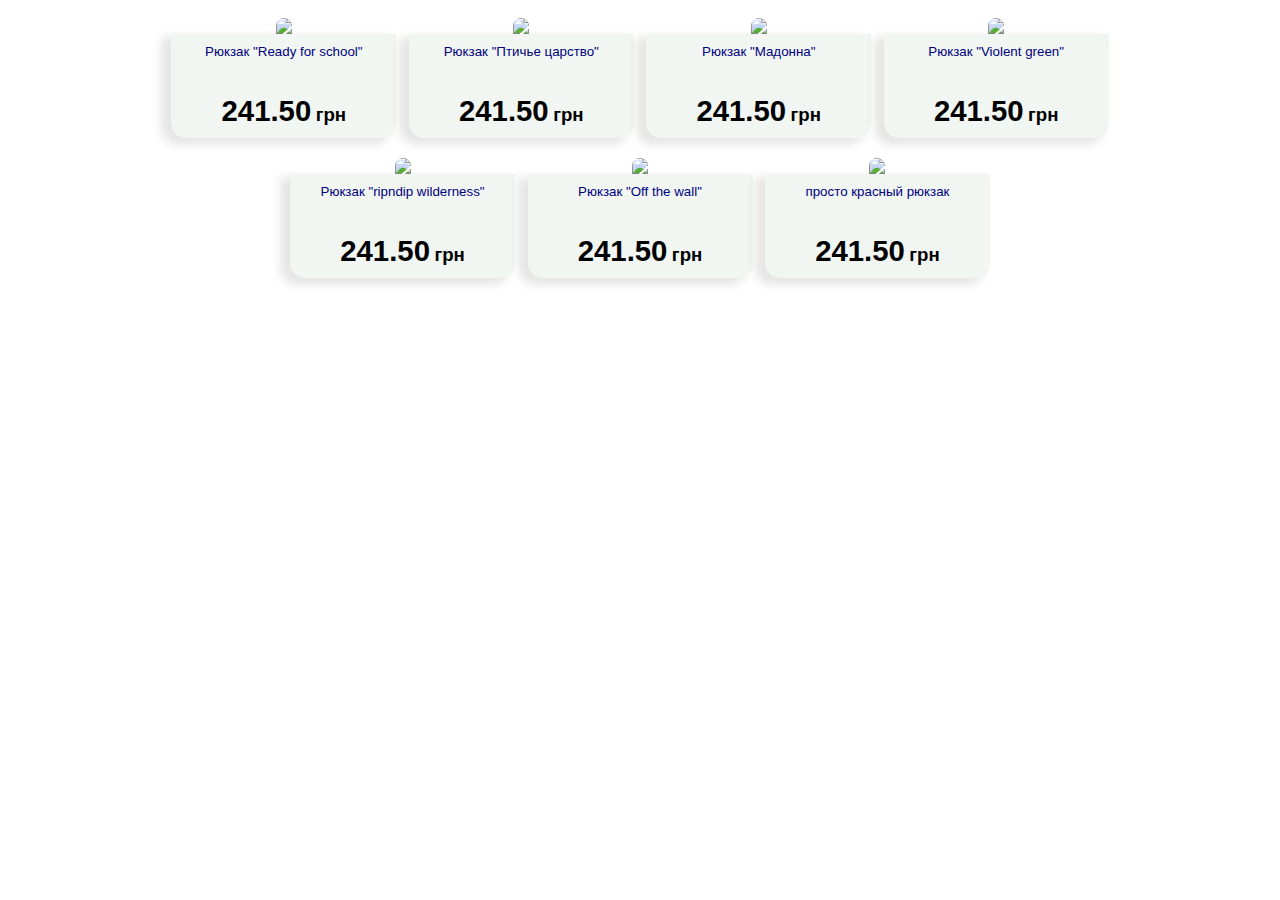
==== index.html @ b65bf9b8 "border-radius" ====
<!DOCTYPE htnm>
<html>
<head>
<meta charset="utf-8">
<title>Рюкзаки</title>
<link rel="stylesheet" href="style.css">
</head>

<body>
<div id="container">
	<div class="item">
		<img class="none" src="images/36.png">
		<div class="footer">
			<span class="name">Рюкзак "Ready for school"</span>
			<span class="price">241.50</span>
			<span class="currency">грн</span>
		</div>
	</div>
	<div class="item">
		<img class="bag" src="images/38.png">
		<div class="footer">
			<span class="name">Рюкзак "Птичье царство"</span>
			<span class="price">241.50</span>
			<span class="currency">грн</span>
			</div>
		</div>
	<div class="item">
		<img class="none" src="images/40.png">
		<div class="footer">
			<span class="name">Рюкзак "Мадонна"</span>
			<span class="price">241.50</span>
			<span class="currency">грн</span>
		</div>
	</div>
	<div class="item">
		<img class="none" src="images/42.png">
		<div class="footer">
			<span class="name">Рюкзак "Violent green"</span>
			<span class="price">241.50</span>
			<span class="currency">грн</span>
		</div>
	</div >
	<div class="item">
		<img class="none" src="images/44.png">
		<div class="footer">
			<span class="name">Рюкзак "ripndip wilderness"</span>
			<span class="price">241.50</span>
			<span class="currency">грн</span>
		</div>
	</div>
	<div class="item">
		<img class="none" src="images/46.png">
		<div class="footer">
			<span class="name">Рюкзак "Off the wall"</span>
			<span class="price">241.50</span>
			<span class="currency">грн</span>
		</div>
	</div>
	<div class="item">
		<img class="none" src="images/48.png">
		<div class="footer">
			<span class="name">просто красный рюкзак</span>
			<span class="price">241.50</span>
			<span class="currency">грн</span>
		</div>
	</div>
	</div>
</div>


</body>
</html>
---- style.css ----
body {
	font-family:arial;
	/*background: url('images/background.png');*/
	}
#container{
  width: 960px;
  margin: 0 auto;
  text-align: center;
}
#container .item{
  display: inline-block;
	margin: 10px 4px;
}
#container .item img{
vertical-align:bottom;
border: 0px solid black;
border-bottom: 0;
border-radius: 15px 15px 0 0;
}
#container .footer{
background: #f1f6f2;
padding: 10px;
border: 0px solid black;
border-top: 0px solid black;
border-radius: 0 0 15px 15px;
box-shadow:-8px 5px 10px 2px rgba(0,0,0, 0.1);
}
#container .name{
font-size: 10pt;
height: 50px;
display: block;
color: 	#000080;
width: 205px; /* Ширина блока */
overflow: hidden; /* Обрезаем все, что не помещается в область */
line-height: 1.20; /*Межстрочный интервал*/
white-space: nowrap; /* Запрещаем перенос строк */
text-overflow: ellipsis; /* многоточие */
}
#container .price{
  font-size: 22pt;
  font-weight:bold;
}
#container .currency{
  font-size: 14pt;
  font-weight:bold;
}
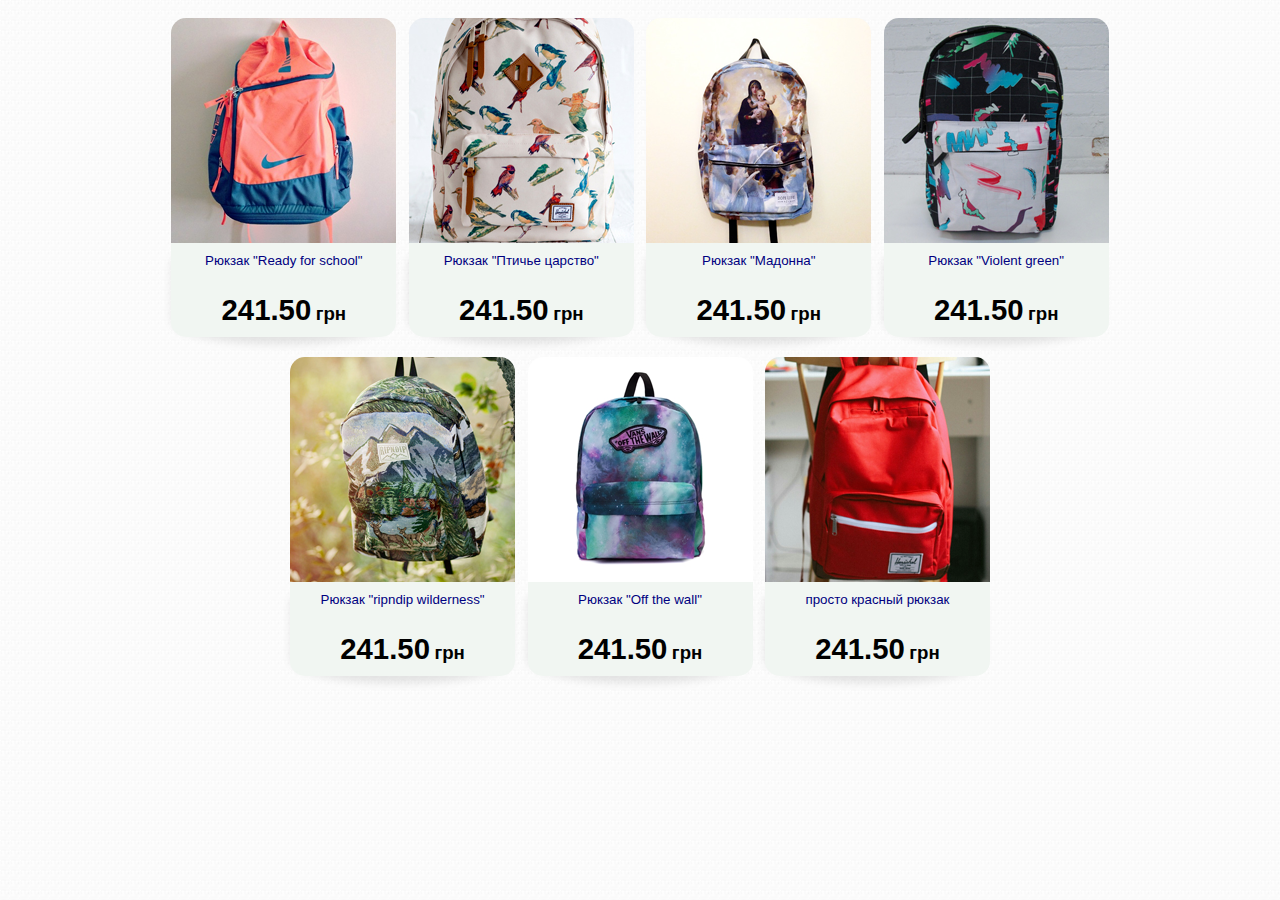
==== commit 9974e0c2: "fix item-inner markup" ====
--- a/index.html
+++ b/index.html
@@ -9,61 +9,75 @@
 <body>
 <div id="container">
 	<div class="item">
-		<img class="none" src="images/36.png">
-		<div class="footer">
-			<span class="name">Рюкзак "Ready for school"</span>
-			<span class="price">241.50</span>
-			<span class="currency">грн</span>
+		<div class=item-inner>
+			<img class="none" src="images/36.png">
+			<div class="footer">
+					<span class="name">Рюкзак "Ready for school"</span>
+					<span class="price">241.50</span>
+					<span class="currency">грн</span>
+			</div>
 		</div>
 	</div>
 	<div class="item">
-		<img class="bag" src="images/38.png">
-		<div class="footer">
-			<span class="name">Рюкзак "Птичье царство"</span>
-			<span class="price">241.50</span>
-			<span class="currency">грн</span>
-			</div>
+		<div class=item-inner>
+			<img class="bag" src="images/38.png">
+			<div class="footer">
+					<span class="name">Рюкзак "Птичье царство"</span>
+					<span class="price">241.50</span>
+					<span class="currency">грн</span>
+				</div>
+				</div>
 		</div>
 	<div class="item">
+		<div class=item-inner>
 		<img class="none" src="images/40.png">
-		<div class="footer">
-			<span class="name">Рюкзак "Мадонна"</span>
-			<span class="price">241.50</span>
-			<span class="currency">грн</span>
+			<div class="footer">
+				<span class="name">Рюкзак "Мадонна"</span>
+				<span class="price">241.50</span>
+				<span class="currency">грн</span>
+			</div>
 		</div>
 	</div>
 	<div class="item">
-		<img class="none" src="images/42.png">
-		<div class="footer">
-			<span class="name">Рюкзак "Violent green"</span>
-			<span class="price">241.50</span>
-			<span class="currency">грн</span>
-		</div>
-	</div >
-	<div class="item">
-		<img class="none" src="images/44.png">
-		<div class="footer">
-			<span class="name">Рюкзак "ripndip wilderness"</span>
-			<span class="price">241.50</span>
-			<span class="currency">грн</span>
+		<div class=item-inner>
+			<img class="none" src="images/42.png">
+			<div class="footer">
+					<span class="name">Рюкзак "Violent green"</span>
+					<span class="price">241.50</span>
+					<span class="currency">грн</span>
+			</div>
 		</div>
 	</div>
 	<div class="item">
-		<img class="none" src="images/46.png">
-		<div class="footer">
-			<span class="name">Рюкзак "Off the wall"</span>
-			<span class="price">241.50</span>
-			<span class="currency">грн</span>
+		<div class=item-inner>
+			<img class="none" src="images/44.png">
+			<div class="footer">
+				<span class="name">Рюкзак "ripndip wilderness"</span>
+				<span class="price">241.50</span>
+				<span class="currency">грн</span>
+				<span class="Example"></span>
+			</div>
 		</div>
 	</div>
 	<div class="item">
-		<img class="none" src="images/48.png">
-		<div class="footer">
-			<span class="name">просто красный рюкзак</span>
-			<span class="price">241.50</span>
-			<span class="currency">грн</span>
+		<div class=item-inner>
+			<img class="none" src="images/46.png">
+			<div class="footer">
+				<span class="name">Рюкзак "Off the wall"</span>
+				<span class="price">241.50</span>
+				<span class="currency">грн</span>
+			</div>
 		</div>
 	</div>
+	<div class="item">
+		<div class=item-inner>
+			<img class="none" src="images/48.png">
+			<div class="footer">
+				<span class="name">просто красный рюкзак</span>
+				<span class="price">241.50</span>
+				<span class="currency">грн</span>
+			</div>
+		</div>
 	</div>
 </div>
 
--- a/style.css
+++ b/style.css
@@ -1,46 +1,66 @@
 body {
 	font-family:arial;
-	/*background: url('images/background.png');*/
+	background: url('images/background.png');
 	}
 #container{
   width: 960px;
   margin: 0 auto;
   text-align: center;
 }
-#container .item{
+.item{
   display: inline-block;
 	margin: 10px 4px;
+	position: relative;
 }
-#container .item img{
+.item::after {
+	content: "";
+	position:absolute;
+	left: 50%;
+	bottom:0;
+	margin-left: -110px;
+	width: 215px;
+	height:100px;
+  background: #e0e0e0;
+	border: solid 0px #fff;
+	border-radius:25em/5em;
+	box-shadow: 0px 5px 10px 2px rgba(0,0,0, 0.1);
+ 	z-index: 1;
+}
+.item-inner {
+position: relative;
+z-index: 2;
+}
+.item img{
 vertical-align:bottom;
 border: 0px solid black;
 border-bottom: 0;
 border-radius: 15px 15px 0 0;
 }
-#container .footer{
+.footer{
 background: #f1f6f2;
 padding: 10px;
 border: 0px solid black;
 border-top: 0px solid black;
 border-radius: 0 0 15px 15px;
-box-shadow:-8px 5px 10px 2px rgba(0,0,0, 0.1);
+position: relative;
+/*z-index: 2;*/
 }
-#container .name{
+.name{
 font-size: 10pt;
-height: 50px;
+height: 40px;
 display: block;
 color: 	#000080;
-width: 205px; /* Ширина блока */
+width: 205px; /* Ширина */
 overflow: hidden; /* Обрезаем все, что не помещается в область */
 line-height: 1.20; /*Межстрочный интервал*/
 white-space: nowrap; /* Запрещаем перенос строк */
 text-overflow: ellipsis; /* многоточие */
 }
-#container .price{
+.price{
   font-size: 22pt;
   font-weight:bold;
 }
-#container .currency{
+.currency{
   font-size: 14pt;
   font-weight:bold;
 }
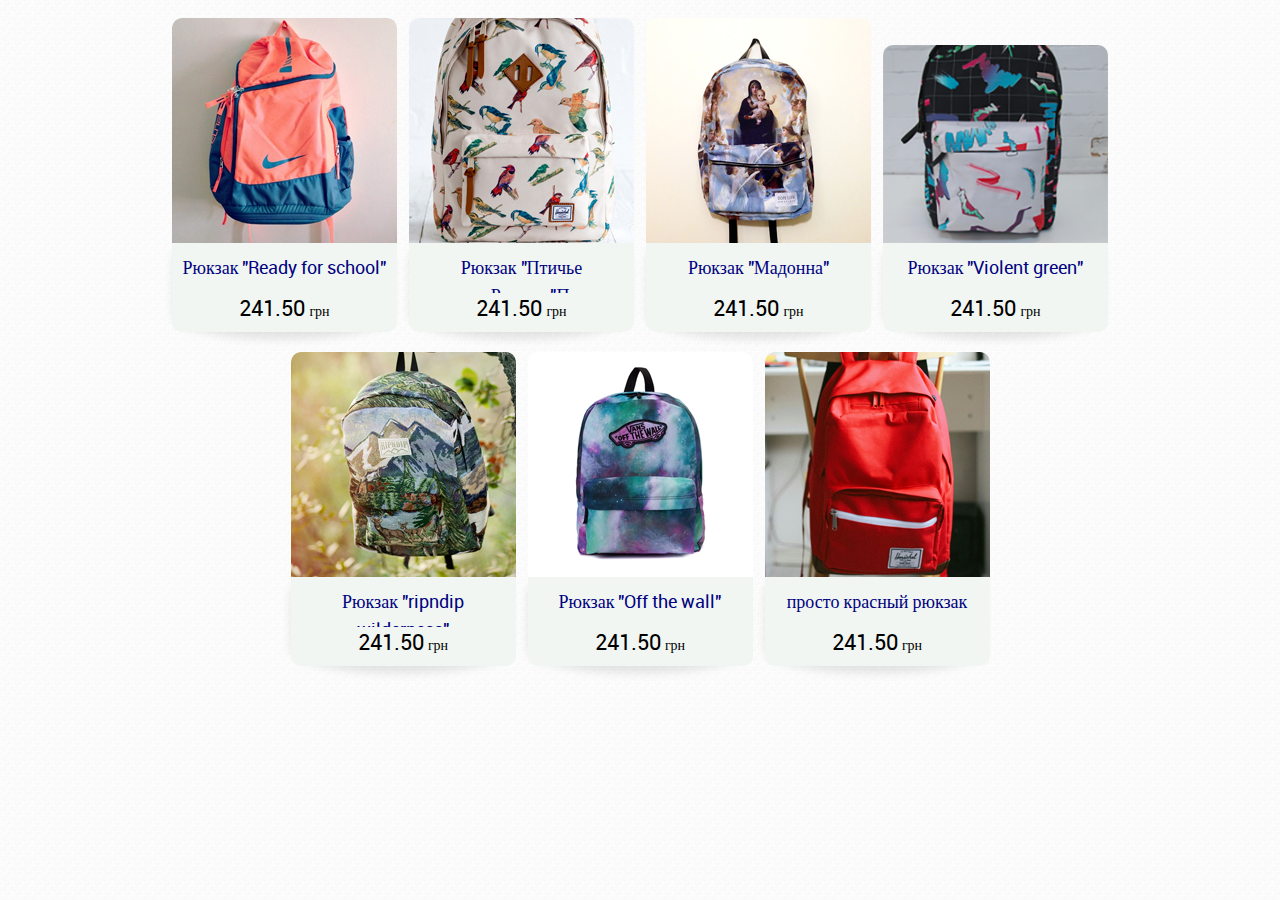
==== commit 74b9a4c4: "fixed images" ====
--- a/index.html
+++ b/index.html
@@ -3,9 +3,10 @@
 <head>
 <meta charset="utf-8">
 <title>Рюкзаки</title>
+<link rel="stylesheet" href="fonts/roboto-web/stylesheet.css">
+<link rel="stylesheet" href="fonts/pfagorasanspro-web/stylesheet.css">
 <link rel="stylesheet" href="style.css">
 </head>
-
 <body>
 <div id="container">
 	<div class="item">
@@ -22,7 +23,7 @@
 		<div class=item-inner>
 			<img class="bag" src="images/38.png">
 			<div class="footer">
-					<span class="name">Рюкзак "Птичье царство"</span>
+					<span class="name">Рюкзак "Птичье царствоРюкзак "Птичье царствоРюкзак "Птичье царствоРюкзак "Птичье царствоРюкзак "Птичье царство"</span>
 					<span class="price">241.50</span>
 					<span class="currency">грн</span>
 				</div>
@@ -40,7 +41,7 @@
 	</div>
 	<div class="item">
 		<div class=item-inner>
-			<img class="none" src="images/42.png">
+			<img class="none" src="images/01.png">
 			<div class="footer">
 					<span class="name">Рюкзак "Violent green"</span>
 					<span class="price">241.50</span>
@@ -58,7 +59,8 @@
 				<span class="Example"></span>
 			</div>
 		</div>
-	</div>
+
+</div>
 	<div class="item">
 		<div class=item-inner>
 			<img class="none" src="images/46.png">
@@ -80,7 +82,5 @@
 		</div>
 	</div>
 </div>
-
-
 </body>
 </html>
--- a/fonts/roboto-web/stylesheet.css
+++ b/fonts/roboto-web/stylesheet.css
@@ -0,0 +1,16 @@
+/* Generated by Font Squirrel (https://www.fontsquirrel.com) on April 7, 2016 */
+
+
+
+@font-face {
+    font-family: 'robotoregular';
+    src: url('roboto-webfont.eot');
+    src: url('roboto-webfont.eot?#iefix') format('embedded-opentype'),
+         url('roboto-webfont.woff2') format('woff2'),
+         url('roboto-webfont.woff') format('woff'),
+         url('roboto-webfont.ttf') format('truetype'),
+         url('roboto-webfont.svg#robotoregular') format('svg');
+    font-weight: normal;
+    font-style: normal;
+
+}--- a/fonts/pfagorasanspro-web/stylesheet.css
+++ b/fonts/pfagorasanspro-web/stylesheet.css
@@ -0,0 +1,16 @@
+/* Generated by Font Squirrel (https://www.fontsquirrel.com) on April 7, 2016 */
+
+
+
+@font-face {
+    font-family: 'pf_agora_sans_problack';
+    src: url('pfagorasanspro-black-webfont.eot');
+    src: url('pfagorasanspro-black-webfont.eot?#iefix') format('embedded-opentype'),
+         url('pfagorasanspro-black-webfont.woff2') format('woff2'),
+         url('pfagorasanspro-black-webfont.woff') format('woff'),
+         url('pfagorasanspro-black-webfont.ttf') format('truetype'),
+         url('pfagorasanspro-black-webfont.svg#pf_agora_sans_problack') format('svg');
+    font-weight: normal;
+    font-style: normal;
+
+}--- a/style.css
+++ b/style.css
@@ -1,14 +1,16 @@
-body {
-	font-family:arial;
+	body {
 	background: url('images/background.png');
-	}
+	font-family: 'robotoregular';
+}
 #container{
   width: 960px;
   margin: 0 auto;
   text-align: center;
 }
 .item{
-  display: inline-block;
+	width: 225px;
+	display: inline-block;
+	/*height: 445px;*/
 	margin: 10px 4px;
 	position: relative;
 }
@@ -26,41 +28,42 @@
 	box-shadow: 0px 5px 10px 2px rgba(0,0,0, 0.1);
  	z-index: 1;
 }
-.item-inner {
-position: relative;
-z-index: 2;
+	.item-inner {
+		position: relative;
+		z-index: 2;
 }
 .item img{
-vertical-align:bottom;
-border: 0px solid black;
-border-bottom: 0;
-border-radius: 15px 15px 0 0;
+	width: 100%;
+	vertical-align:bottom;
+	border: 0px solid black;
+	border-bottom: 0;
+	border-radius: 10px 10px 0 0;
 }
 .footer{
-background: #f1f6f2;
-padding: 10px;
-border: 0px solid black;
-border-top: 0px solid black;
-border-radius: 0 0 15px 15px;
-position: relative;
-/*z-index: 2;*/
+	background: #f1f6f2;
+	padding: 10px;
+	border: 0px solid black;
+	border-top: 0px solid black;
+	border-radius: 0 0 10px 10px;
+	position: relative;
 }
 .name{
-font-size: 10pt;
-height: 40px;
-display: block;
-color: 	#000080;
-width: 205px; /* Ширина */
-overflow: hidden; /* Обрезаем все, что не помещается в область */
-line-height: 1.20; /*Межстрочный интервал*/
-white-space: nowrap; /* Запрещаем перенос строк */
-text-overflow: ellipsis; /* многоточие */
+	/*font-family: 'robotoregular';*/
+	font-size: 18px;
+	height: 40px;
+	display: block;
+	color: 	#000080;
+	width: 205px; /* Ширина */
+	overflow: hidden; /* Обрезаем все, что не помещается в область */
+	line-height: 21pt; /*Межстрочный интервал*/
+	/*white-space: nowrap;/* /* Запрещаем перенос строк */
+	text-overflow: ellipsis; /* многоточие */
 }
 .price{
-  font-size: 22pt;
-  font-weight:bold;
+	/*font-family: 'pf_agora_sans_problack';*/
+	font-size: 22px;
 }
 .currency{
-  font-size: 14pt;
-  font-weight:bold;
+	/*font-family: 'pf_agora_sans_problack';*/
+	font-size: 14px;
 }
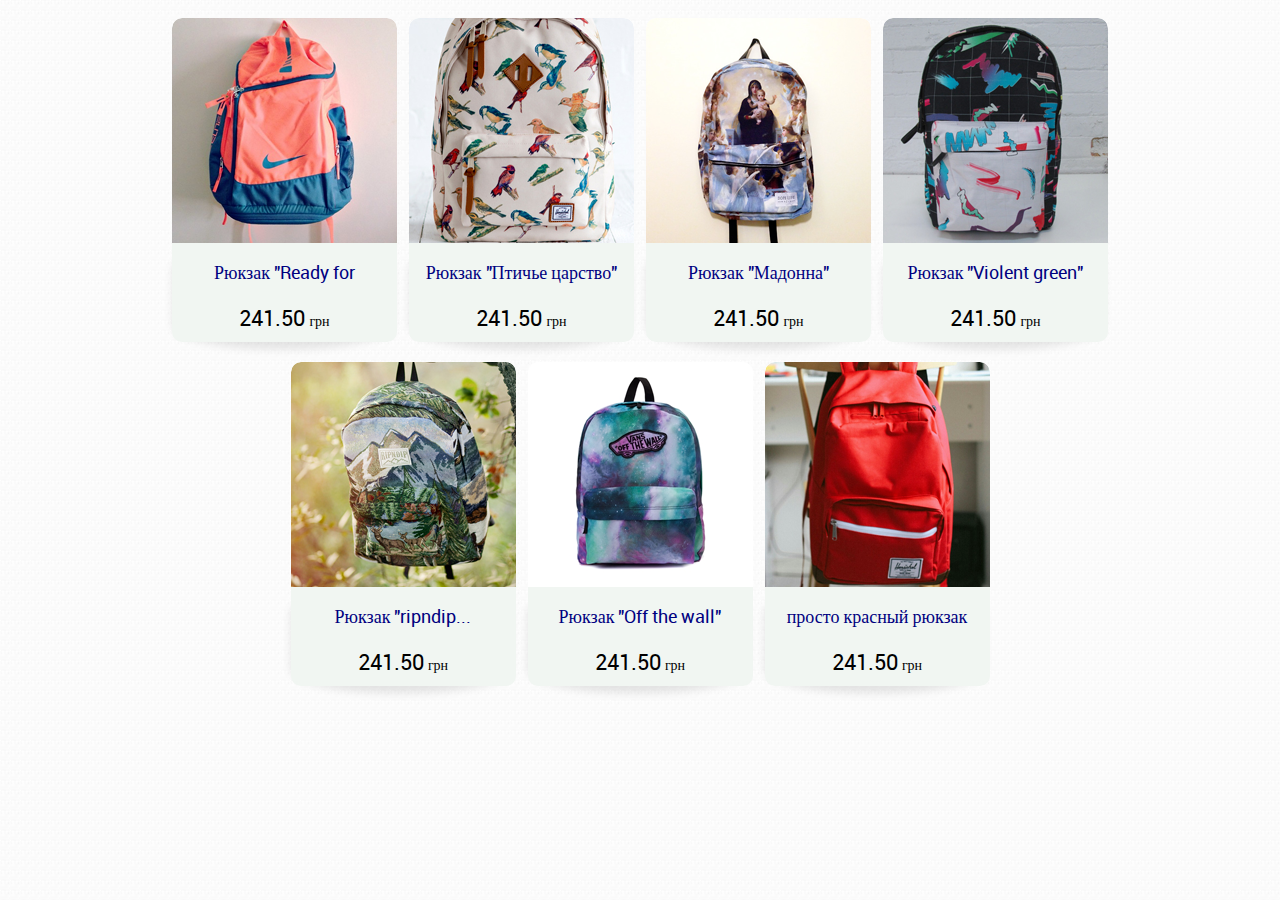
==== commit 9628efac: "add js Liberty and fixed bug for imaje box" ====
--- a/index.html
+++ b/index.html
@@ -4,77 +4,93 @@
 <meta charset="utf-8">
 <title>Рюкзаки</title>
 <link rel="stylesheet" href="fonts/roboto-web/stylesheet.css">
-<link rel="stylesheet" href="fonts/pfagorasanspro-web/stylesheet.css">
+<!--<link rel="stylesheet" href="fonts/pfagorasanspro-web/stylesheet.css">-->
 <link rel="stylesheet" href="style.css">
+<script src="https://code.jquery.com/jquery-1.11.3.min.js"></script>
+<script src="scripts/jquery.dotdotdot.min.js"></script>
+<script src="scripts/main.js"></script>
 </head>
 <body>
 <div id="container">
 	<div class="item">
 		<div class=item-inner>
-			<img class="none" src="images/36.png">
-			<div class="footer">
-					<span class="name">Рюкзак "Ready for school"</span>
+			<div class="image-box">
+				<img src="images/36.png">
+			</div>
+				<div class="footer">
+					<span class="name">Рюкзак "Ready for school впвпавпавапыавыаыаыаывапвпваппппппппппппппппппппппппппппп"</span>
 					<span class="price">241.50</span>
 					<span class="currency">грн</span>
-			</div>
+				</div>
 		</div>
 	</div>
 	<div class="item">
 		<div class=item-inner>
+			<div class="image-box">
 			<img class="bag" src="images/38.png">
-			<div class="footer">
-					<span class="name">Рюкзак "Птичье царствоРюкзак "Птичье царствоРюкзак "Птичье царствоРюкзак "Птичье царствоРюкзак "Птичье царство"</span>
+			</div>
+				<div class="footer">
+					<span class="name">Рюкзак "Птичье царство"</span>
 					<span class="price">241.50</span>
 					<span class="currency">грн</span>
 				</div>
-				</div>
-		</div>
-	<div class="item">
-		<div class=item-inner>
-		<img class="none" src="images/40.png">
-			<div class="footer">
-				<span class="name">Рюкзак "Мадонна"</span>
-				<span class="price">241.50</span>
-				<span class="currency">грн</span>
-			</div>
 		</div>
 	</div>
 	<div class="item">
 		<div class=item-inner>
-			<img class="none" src="images/01.png">
-			<div class="footer">
-					<span class="name">Рюкзак "Violent green"</span>
+			<div class="image-box">
+			<img src="images/40.png">
+			</div>
+				<div class="footer">
+					<span class="name">Рюкзак "Мадонна"</span>
 					<span class="price">241.50</span>
 					<span class="currency">грн</span>
-			</div>
+				</div>
 		</div>
 	</div>
 	<div class="item">
 		<div class=item-inner>
-			<img class="none" src="images/44.png">
-			<div class="footer">
-				<span class="name">Рюкзак "ripndip wilderness"</span>
-				<span class="price">241.50</span>
-				<span class="currency">грн</span>
-				<span class="Example"></span>
+			<div class="image-box">
+			<img src="images/42.png">
 			</div>
-		</div>
-
-</div>
-	<div class="item">
-		<div class=item-inner>
-			<img class="none" src="images/46.png">
-			<div class="footer">
-				<span class="name">Рюкзак "Off the wall"</span>
-				<span class="price">241.50</span>
-				<span class="currency">грн</span>
-			</div>
+				<div class="footer">
+					<span class="name">Рюкзак "Violent green"</span>
+					<span class="price">241.50</span>
+					<span class="currency">грн</span>
+				</div>
 		</div>
 	</div>
 	<div class="item">
 		<div class=item-inner>
-			<img class="none" src="images/48.png">
-			<div class="footer">
+			<div class="image-box">
+			<img src="images/44.png">
+			</div>
+				<div class="footer">
+					<span class="name">Рюкзак "ripndip wilderness"</span>
+					<span class="price">241.50</span>
+					<span class="currency">грн</span>
+					<span class="Example"></span>
+				</div>
+		</div>
+	</div>
+	<div class="item">
+		<div class=item-inner>
+			<div class="image-box">
+			<img src="images/46.png">
+			</div>
+				<div class="footer">
+					<span class="name">Рюкзак "Off the wall"</span>
+					<span class="price">241.50</span>
+					<span class="currency">грн</span>
+				</div>
+		</div>
+	</div>
+	<div class="item">
+		<div class=item-inner>
+			<div class="image-box">
+			<img src="images/48.png">
+			</div>
+				<div class="footer">
 				<span class="name">просто красный рюкзак</span>
 				<span class="price">241.50</span>
 				<span class="currency">грн</span>
--- a/style.css
+++ b/style.css
@@ -10,9 +10,16 @@
 .item{
 	width: 225px;
 	display: inline-block;
+	vertical-align: top;
 	/*height: 445px;*/
 	margin: 10px 4px;
 	position: relative;
+}
+.image-box{
+	height: 225px;
+	overflow: hidden;
+	border-radius: 10px 10px 0 0;
+	background-color: #fff;
 }
 .item::after {
 	content: "";
@@ -33,7 +40,7 @@
 		z-index: 2;
 }
 .item img{
-	width: 100%;
+	/*width: 100%;*/
 	vertical-align:bottom;
 	border: 0px solid black;
 	border-bottom: 0;
@@ -48,16 +55,14 @@
 	position: relative;
 }
 .name{
+	height: 50px;
+	display: block;
+	width: 205px; /* Ширина */
+	overflow: hidden; /* Обрезаем все, что не помещается в область */
 	/*font-family: 'robotoregular';*/
 	font-size: 18px;
-	height: 40px;
-	display: block;
-	color: 	#000080;
-	width: 205px; /* Ширина */
-	overflow: hidden; /* Обрезаем все, что не помещается в область */
-	line-height: 21pt; /*Межстрочный интервал*/
-	/*white-space: nowrap;/* /* Запрещаем перенос строк */
-	text-overflow: ellipsis; /* многоточие */
+	line-height: 2.2; /*Межстрочный интервал*/
+	color: #000080;
 }
 .price{
 	/*font-family: 'pf_agora_sans_problack';*/
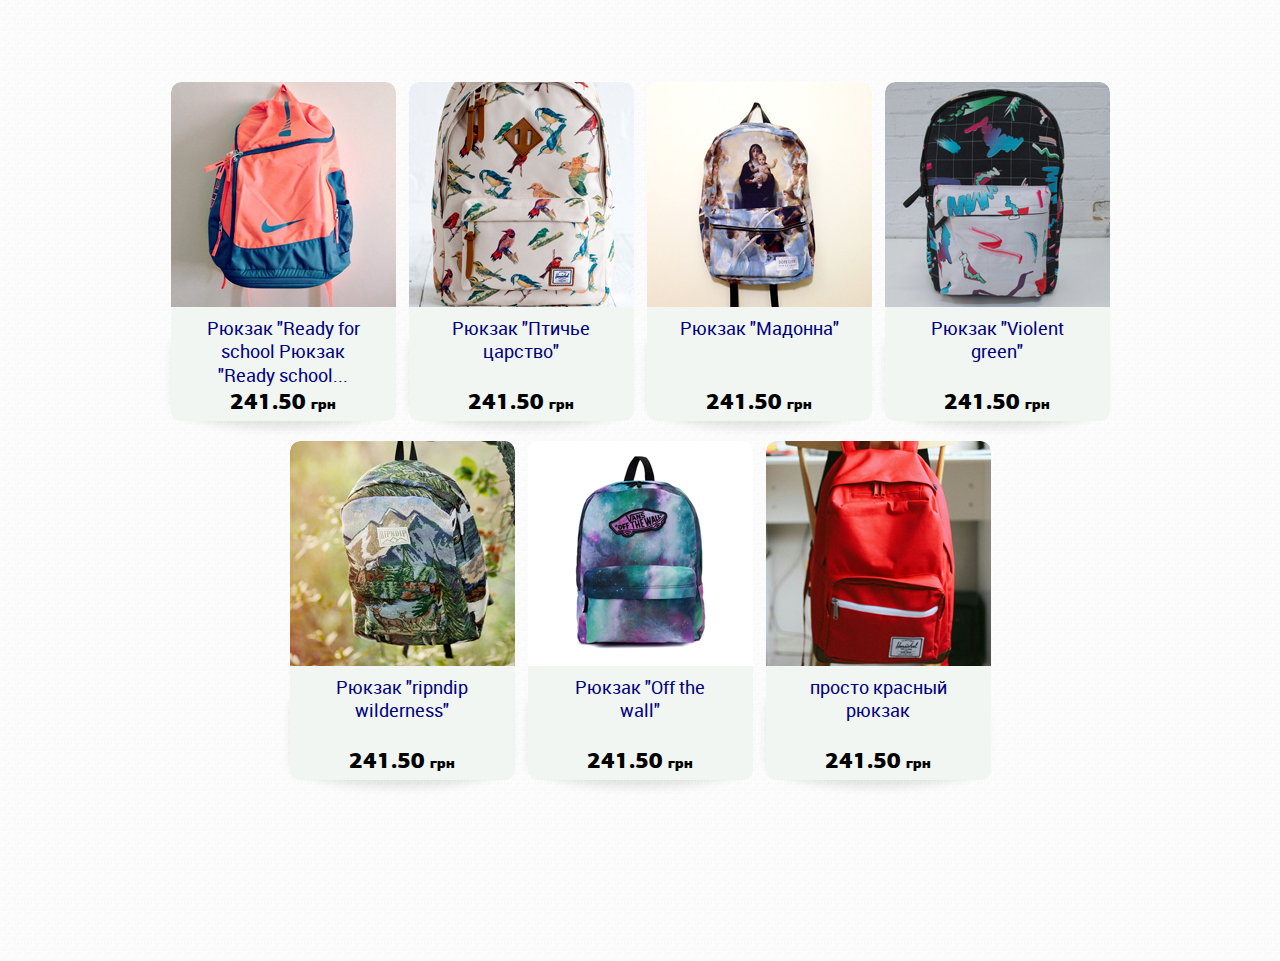
==== commit 9a3bbdbd: "fixed fonts" ====
--- a/index.html
+++ b/index.html
@@ -3,8 +3,8 @@
 <head>
 <meta charset="utf-8">
 <title>Рюкзаки</title>
-<link rel="stylesheet" href="fonts/roboto-web/stylesheet.css">
-<!--<link rel="stylesheet" href="fonts/pfagorasanspro-web/stylesheet.css">-->
+<link rel="stylesheet" href="fonts/Roboto-Regular/stylesheet.css">
+<link rel="stylesheet" href="fonts/pfagorasanspro-black/stylesheet.css">
 <link rel="stylesheet" href="style.css">
 <script src="https://code.jquery.com/jquery-1.11.3.min.js"></script>
 <script src="scripts/jquery.dotdotdot.min.js"></script>
@@ -18,7 +18,7 @@
 				<img src="images/36.png">
 			</div>
 				<div class="footer">
-					<span class="name">Рюкзак "Ready for school впвпавпавапыавыаыаыаывапвпваппппппппппппппппппппппппппппп"</span>
+					<span class="name">Рюкзак "Ready for school Рюкзак "Ready  school Рюкзак " for school school school ol Рюкзак "Ready  school Рюкза</span>
 					<span class="price">241.50</span>
 					<span class="currency">грн</span>
 				</div>
--- a/fonts/Roboto-Regular/stylesheet.css
+++ b/fonts/Roboto-Regular/stylesheet.css
@@ -0,0 +1,19 @@
+/* Generated by Font Squirrel (https://www.fontsquirrel.com) on April 9, 2016 */
+
+
+
+@font-face {
+    font-family: 'robotoregular';
+    src: url('roboto-regular-webfont.eot');
+    }
+
+@font-face {
+    font-family: 'robotoregular';
+    src: url([data-uri]) format('woff2'),
+         url([data-uri]) format('woff'),
+         url('roboto-regular-webfont.ttf') format('truetype'),
+         url('roboto-regular-webfont.svg#robotoregular') format('svg');
+    font-weight: normal;
+    font-style: normal;
+
+}--- a/fonts/pfagorasanspro-black/stylesheet.css
+++ b/fonts/pfagorasanspro-black/stylesheet.css
@@ -0,0 +1,19 @@
+/* Generated by Font Squirrel (https://www.fontsquirrel.com) on April 9, 2016 */
+
+
+
+@font-face {
+    font-family: 'pf_agora_sans_problack';
+    src: url('pfagorasanspro-black-webfont.eot');
+    }
+
+@font-face {
+    font-family: 'pf_agora_sans_problack';
+    src: url([data-uri]) format('woff2'),
+         url([data-uri]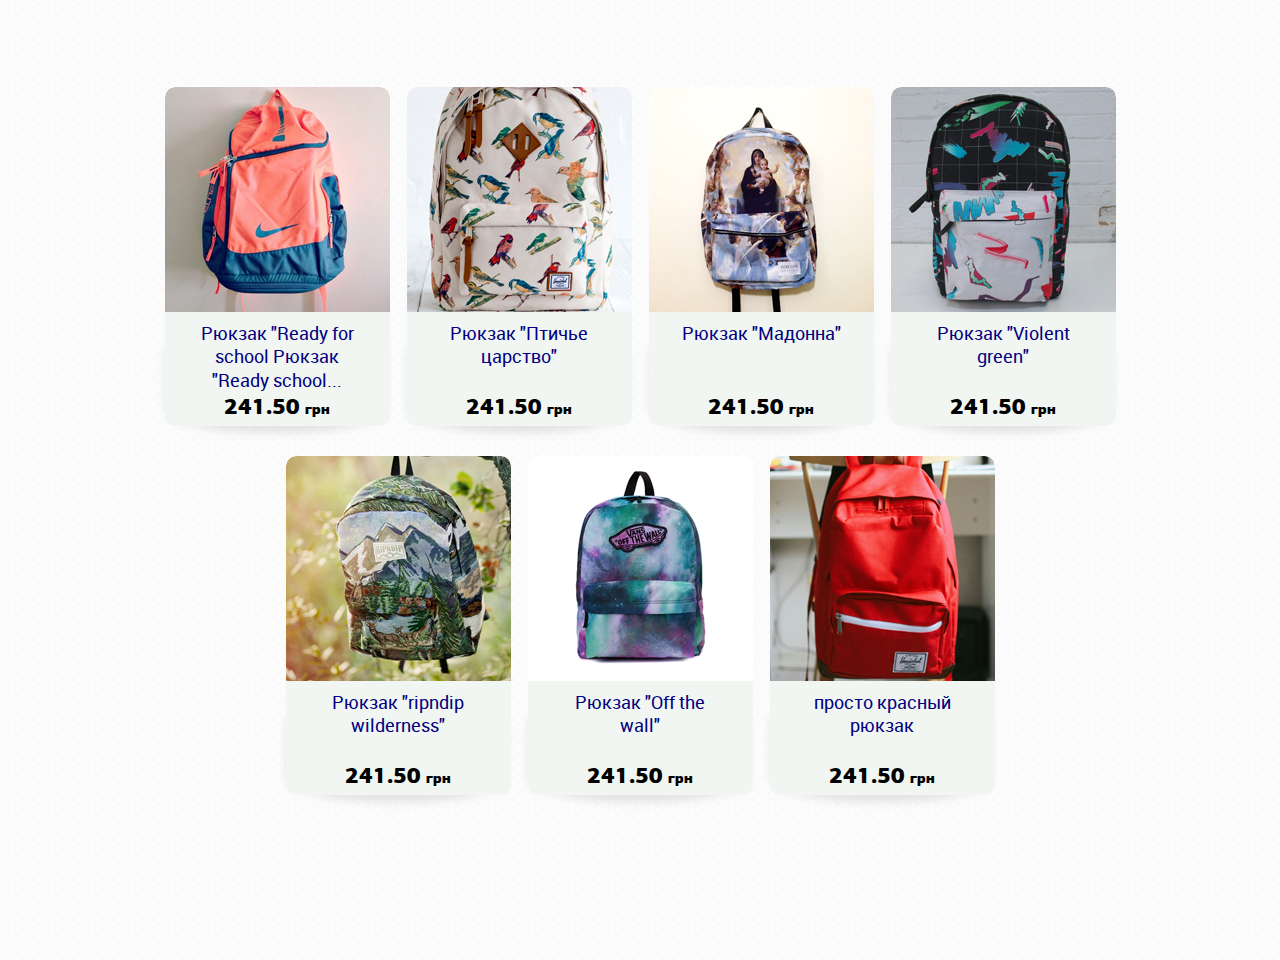
==== commit 52ebbb20: "fixed allign" ====
--- a/index.html
+++ b/index.html
@@ -1,4 +1,4 @@
-<!DOCTYPE htnm>
+<!DOCTYPE html>
 <html>
 <head>
 <meta charset="utf-8">
@@ -11,7 +11,7 @@
 <script src="scripts/main.js"></script>
 </head>
 <body>
-<div id="container">
+<div class="container">
 	<div class="item">
 		<div class=item-inner>
 			<div class="image-box">
--- a/style.css
+++ b/style.css
@@ -1,11 +1,11 @@
 	body {
-	height: 881px;
 	background: url('images/background.png');/*фоновое изображение*/
 	font-family: 'pf_agora_sans_problack'; /*Подключаемый шрифт*/
 	}
-#container{
+.container{
+	min-height: 880px;
   width: 1000px;/*ширина блока*/
-  margin: 72px auto; /*отступ*/
+  margin: 72px auto 0 auto; /*отступ*/
   text-align: center; /*Выравнивание текст*/
 }
 .item{
@@ -13,7 +13,7 @@
 	width: 225px;/*ширина блока*/
 	display: inline-block;/*определяет как документ должен отображатся в элементе:обтекается другими элементами веб-страницы подобно встроенному элементу*/
 	vertical-align: top; /*Выравнивает элемент по вертикали относительно своего родителя:Вверху*/
-	margin: 10px 4px;/*отступ*/
+	margin: 15px 6px;/*отступ*/
 	position: relative;/*способ позыцыонирования в окне браузера:относительно исходного положения*/
 }
 .image-box{
